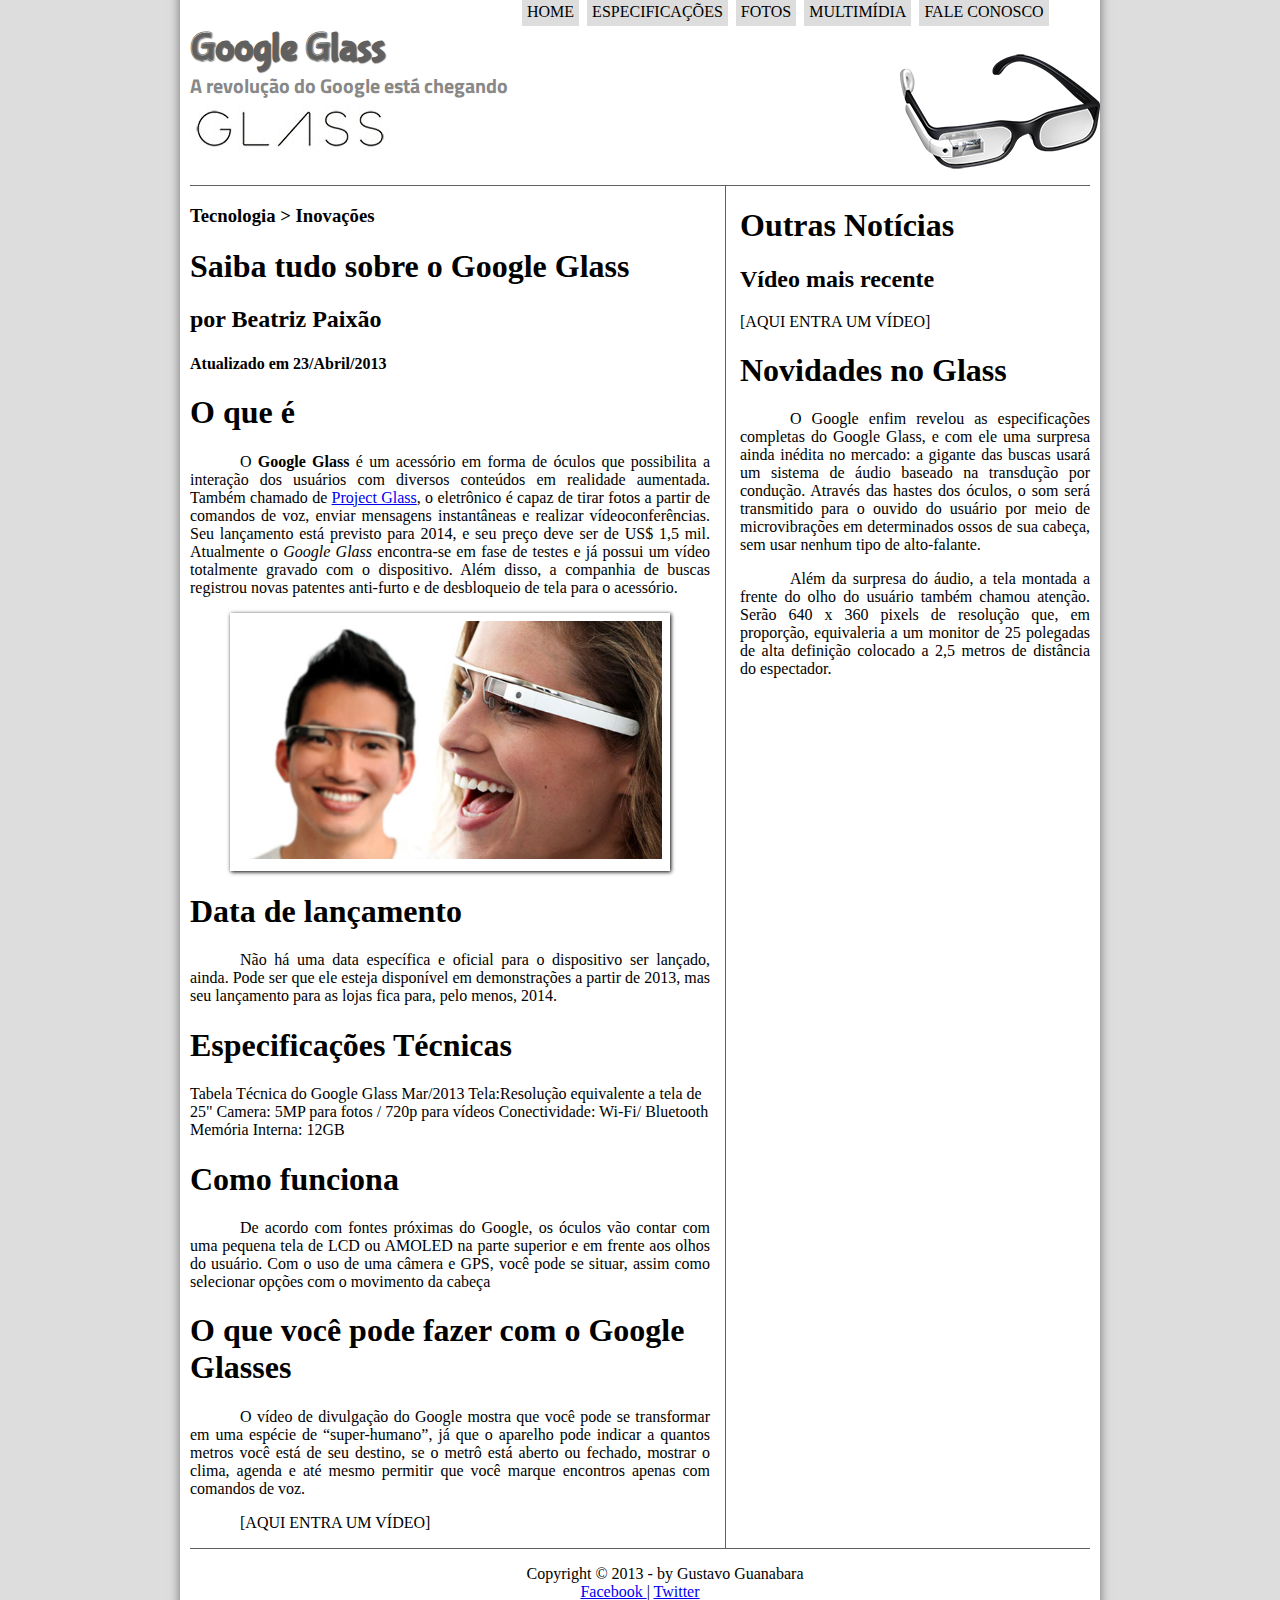
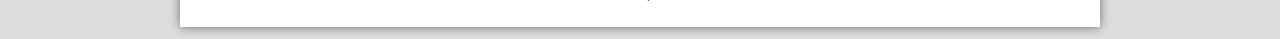
==== projeto-glass-html5/index.html @ 901eb3f2 "Aula-18" ====
<!DOCTYPE html>
<html lang="pt-br">

<head>
	<meta charset="UTF-8"/> 
	<title> Tudo sobre Google Glass </title>
	
	<link rel="stylesheet" href="_css/estilo.css"/> 
	
</head>

<body>
<div id="interface">

<header id="cabecalho">
	
	<hgroup>
	<h1> Google Glass </h1>
	<h2> A revolução do Google está chegando </h2>
	</hgroup>

	<img id="icone" src="_imagens\glass-oculos-preto-peq.png">

<nav id="menu">

	<h1> Menu Principal </h1>
	<ul type="circle">
		<li> <a href="index.html"> Home </a></li>
		<li> <a href="specs.html"> Especificações </a></li>
		<li> <a href="fotos.html"> Fotos </a></li>
		<li> <a href="multimidia.html"> Multimídia </a></li>
		<li> <a href="fale-conosco.html"> Fale conosco </a></li>
	</ul>
</nav>
</header>

<section id="corpo">
<hgroup>
<h3>Tecnologia > Inovações </h3>
<h1> Saiba tudo sobre o Google Glass</h1>
<h2> por Beatriz Paixão </h2>
<h4> Atualizado em 23/Abril/2013 </h4>
</hgroup>

<h1>O que é</h1>
<p>O <b> Google Glass </b> é um acessório em forma de óculos que possibilita a interação dos usuários com diversos conteúdos em realidade aumentada. Também chamado de <a href= "https://www.tecmundo.com.br/produto/132556-ele-voltou-google-glass-ganha-app-ia-focado-mercado-corporativo.htm" target="_blank">Project Glass</a>, o eletrônico é capaz de tirar fotos a partir de comandos de voz, enviar mensagens instantâneas e realizar vídeo<wbr/>con&shy;ferên&shy;cias. Seu lançamento está previsto para 2014, e seu preço deve ser de US$ 1,5 mil. Atualmente o <em>Google Glass</em> encontra-se em fase de testes e já possui um vídeo totalmente gravado com o dispositivo. Além disso, a companhia de buscas registrou novas patentes anti-furto e de desbloqueio de tela para o acessório. </p>


<figure class = "foto-legenda">
	<img src="_imagens\glass-quadro-homem-mulher.jpg"/>
	<figcaption> 
		<h3> Google Glass: <h3>
		<h4><p>Uma nova maneira de ver o mundo!</h4>
	</figcaption>	
</figure>


<h1> Data de lançamento </h1>
<p>Não há uma data específica e oficial para o dispositivo ser lançado, ainda. Pode ser que ele esteja disponível em demonstrações a partir de 2013, mas seu lançamento para as lojas fica para, pelo menos, 2014.</p>

<h1> Especificações Técnicas </h1>
Tabela Técnica do Google Glass Mar/2013

Tela:Resolução equivalente a tela de 25"
Camera: 5MP para fotos / 720p para vídeos
Conectividade: Wi-Fi/ Bluetooth
Memória Interna: 12GB

<h1> Como funciona </h1>
<p>De acordo com fontes próximas do Google, os óculos vão contar com uma pequena tela de LCD ou AMOLED na parte superior e em frente aos olhos do usuário. Com o uso de uma câmera e GPS, você pode se situar, assim como selecionar opções com o movimento da cabeça </p>

<h1>O que você pode fazer com o Google Glasses</h1>
<p>O vídeo de divulgação do Google mostra que você pode se transformar em uma espécie de “super-<wbr/>humano”, já que o aparelho pode indicar a quantos metros você está de seu destino, se o metrô está aberto ou fechado, mostrar o clima, agenda e até mesmo permitir que você marque encontros apenas com comandos de voz.<p>

[AQUI ENTRA UM VÍDEO]

</section>

<aside id="lateral">
<h1> Outras Notícias </h1>
<h2> Vídeo mais recente </h2>

[AQUI ENTRA UM VÍDEO]

<h1> Novidades no Glass </h1>
<p> O Google enfim revelou as especificações completas do Google Glass, e com ele uma surpresa ainda inédita no mercado: a gigante das buscas usará um sistema de áudio baseado na transdução por condução. Através das hastes dos óculos, o som será transmitido para o ouvido do usuário por meio de micro&shy;vibrações em determinados ossos de sua cabeça, sem usar nenhum tipo de alto-falante.<p>

<p> Além da surpresa do áudio, a tela montada a frente do olho do usuário também chamou atenção. Serão 640 x 360 pixels de resolução que, em proporção, equivaleria a um monitor de 25 polegadas de alta definição colocado a 2,5 metros de distância do espectador. </p>
</aside>

<footer id="rodape">
<p> Copyright &copy; 2013 - by Gustavo Guanabara <br/> 
<a href="http://fb.com/" target="_blank"> Facebook </a> | 
<a href="http://Twitter.com/" target="_blank"> Twitter </a></p>
</footer>
</div>
</body>
</html>
---- projeto-glass-html5/_css/estilo.css ----
@charset "UTF-8";
/*importação da fonte do google */
@import url('https://fonts.googleapis.com/css2?family=Titillium+Web&display=swap');
/*Define a fonte da pagina pelo arquivo, caso não tenha o propio css irá instalar e mostrar no browser*/
@font-face {
	/*Nome do objeto*/
	font-family: 'FonteLogo';
	/*Local do arquivo de fonte*/
	src: url("../_fonts/bubblegum-sans-regular.otf");
}

body {
		background-color: #dddddd;
		color: rgba(0,0,0,1);
}

div#interface {
	/*Tamanho do container criado pela <div>*/
	width: 900px;
	/*Cor do bloco*/
	background-color: white;
	/*Centralização/posicionamento do bloco, O auto é para que o navegador defina a interface*/
	margin: -20px auto 10px auto;
	
	/*Cria a sobra em volta do objeto*/
	box-shadow: 0px 0px 10px rgba(0,0,0,.5);
	
	/*Configura a area interna do bloco, ou objeto, up-right-down-left, porem pode ser definido apenas 1 vez para todos os lados*/
	padding: 10px; /*10px 10px 10px;*/
}
		
p {
		text-align: justify;
		text-indent: 50px;
}

/*Configurando a img do cabeçalho, identificada com o nome = icone*/
header#cabecalho img#icone {
	/*posição absoluta para a pag web*/
	position: absolute;
	left: 900px;
	top: 50px;
}

/*Cabecalho da pagina*/
header#cabecalho {
	/*Borda para fazer um divisão para separar as areas do menu*/
	border-bottom: 1px #606060 solid;
	/*Tamanho do linha*/
	height: 160px;
	/*Logomarca do site para que fique no plano de fundo, e apareca uma vez só*/
	background: url("../_imagens/glass-logo-peq.jpg") no-repeat 0px 80px;
	/*Posição do objeto no cabecalho*/
}

/*Formatação do objeto H1 (titulos) dentro do cabecalho*/
header#cabecalho h1 {
	/*Fonte*/
	font-family: 'FonteLogo', sans-serif;
	/*Tamanho*/
	font-size: 30pt;
	/*cor*/
	color: #606060;
	/*Sombreado*/
	text-shadow: 1px 1px 1px rgba(0,0,0,.6);
	/*Espaço interno é o padding*/
	padding: 0px;
	/*Define as margens, que o espaço externo de baixo*/
	margin-bottom: 0px;
}

/*Formatação do objeto H2 (titulos) dentro do cabecalho*/
header#cabecalho h2 {
	/*Fonte*/
	font-family: 'Titillium Web', sans-serif;
	/*Cor*/
	color: #888888;
	/*Tamanho*/
	font-size: 15pt;
	/*Espaço interno é o padding*/
	padding: 0px;
	/*Define as margens, que o espaço externo de cima*/
	margin-top: -1px;	
}


/* Formatação de imagens com legendas */
	
 figure.foto-legenda {
	 position: relative;
	 border: 8px solid white;
	 box-shadow: 1px 1px 4px black;
 }
 
 figure.foto-legenda img {
	 width: 100%;
	 height: 100%;
 }
 
 figure.foto-legenda figcaption {
	 opacity: 0;
	 position: absolute;
	 top: 0px;
	 background-color: rgba(0,0,0,.4);
	 color: white;
	 Width: 100%;
	 height: 100%;
	 padding: 10px;
	 box-sizing: border-box; 
	 transition: opacity 1s;
 }
 
figure.foto-legenda:hover figcaption {
	 opacity: 1;
 }
 
 /* Formatação do Menu */
 
 /*Para que o menu flutue e fique em cima */
 nav#menu {
	 /*definindo o menu como bloco para flutuar na tela*/
	 display: block;
 }
 
/* Foi dado um ID (onde coloca a # para identificar) para o menu da pagina index, o qual é descrio abaixo para configurar a formatação  */
 nav#menu ul {
	 /*Sumir os marcadores */
	 list-style: none;
	 /*Letras ficam em maiusculas */
	 text-transform: uppercase;
	 /*Define a posição do bloco-lista menu: a posição relativa tem limitação. Já a absoluta pode 
	  ser usada em qualquer parte do site*/
	  position: absolute; 
	  /* Dai define o topo e a esquerda para o menu. */
	  top: -20px;
	  left: 480px;
	  
	 
 }
 /* formatação do css. Para o nav menu : os itens da lista */
 nav#menu li{
	 /*Os blocos são exibidos na mesma linha e não embaixo do outro */
	 display: inline-block;
	 /*Cor do fundo das caixas das letras */
	 background-color: #dddddd;
	 /*Espaços dentro das caixas de cada letra */
	 padding: 5px;
	 /*Controla os espaços fora das letras */
	 margin: 2px;
	 /*Tempo para a mudança de cor ao colocar o mouse no menu*/
	 transition: background-color 1s;
	 
 }

 
 /*Efeito para quando mover o mouse no menu*/
 nav#menu li:hover {
	 /*Coloca sombra no menu*/
	 background-color: #606060;	 
 }
 
 
 /*Muda a formatação do link*/
 nav#menu a {
	 /*Define a cor do link para preo*/
	 color: #000000;
	 /*Remove o sublinhado das letras*/
	 text-decoration: none;
 }
 
 /*Define a formatação o colocar o mouse*/
 nav#menu a:hover{
	 /*Muda a cor da fonte para branco*/
	 color:#ffffff;
	 /*Coloca o sublinahdo ao passar o mouse*/
	 //text-decoration: underline;
 }
 
  
 nav#menu h1{
	 /*Não mostra o conteudo do H1 na pagina, apenas no codigo-fonte*/
	 display: none;
 }
 
 /*Determina a sessão que vai poder ter arqtigos, parte principal do site*/
 section#corpo {
	 /*Coloca em um bloco*/
	 display: block;
	 /*define tamanho*/
	 width: 520px;
	 /*Faz com que os blocos da sesão flutue do lado esquerdo da tela*/
	 float: left;
	 /*coloca a borda de divisão*/
	 border-right: 1px solid #606060 ;
	 /*evita que a borda fique colada no texto*/
	 padding-right: 15px;
 }
 
 /*determina um conteudo periferico, que estão relacionado ao principal*/
 aside#lateral {
	 /*Coloca em um bloco*/
	 display: block;
	 /*define tamanho*/
	 width: 350px;
	 /*Faz com que os blocos flutue do lado direto da tela*/
	 float: right;
 }
 
 /*Configura o rodape da pagina, para que o conteudo não fique vazando*/
 footer#rodape {
	 /*Faz com o que o conteudo seja mostrado fora dessa divisão*/
	 clear: both;
	/**borda do footer*/
	 border-top: 1px solid #606060;
 }

 /*para que  cony=teudo fique centralizado*/
footer#rodape p {
	/*Centraliza o texto*/
	text-align: center;
}
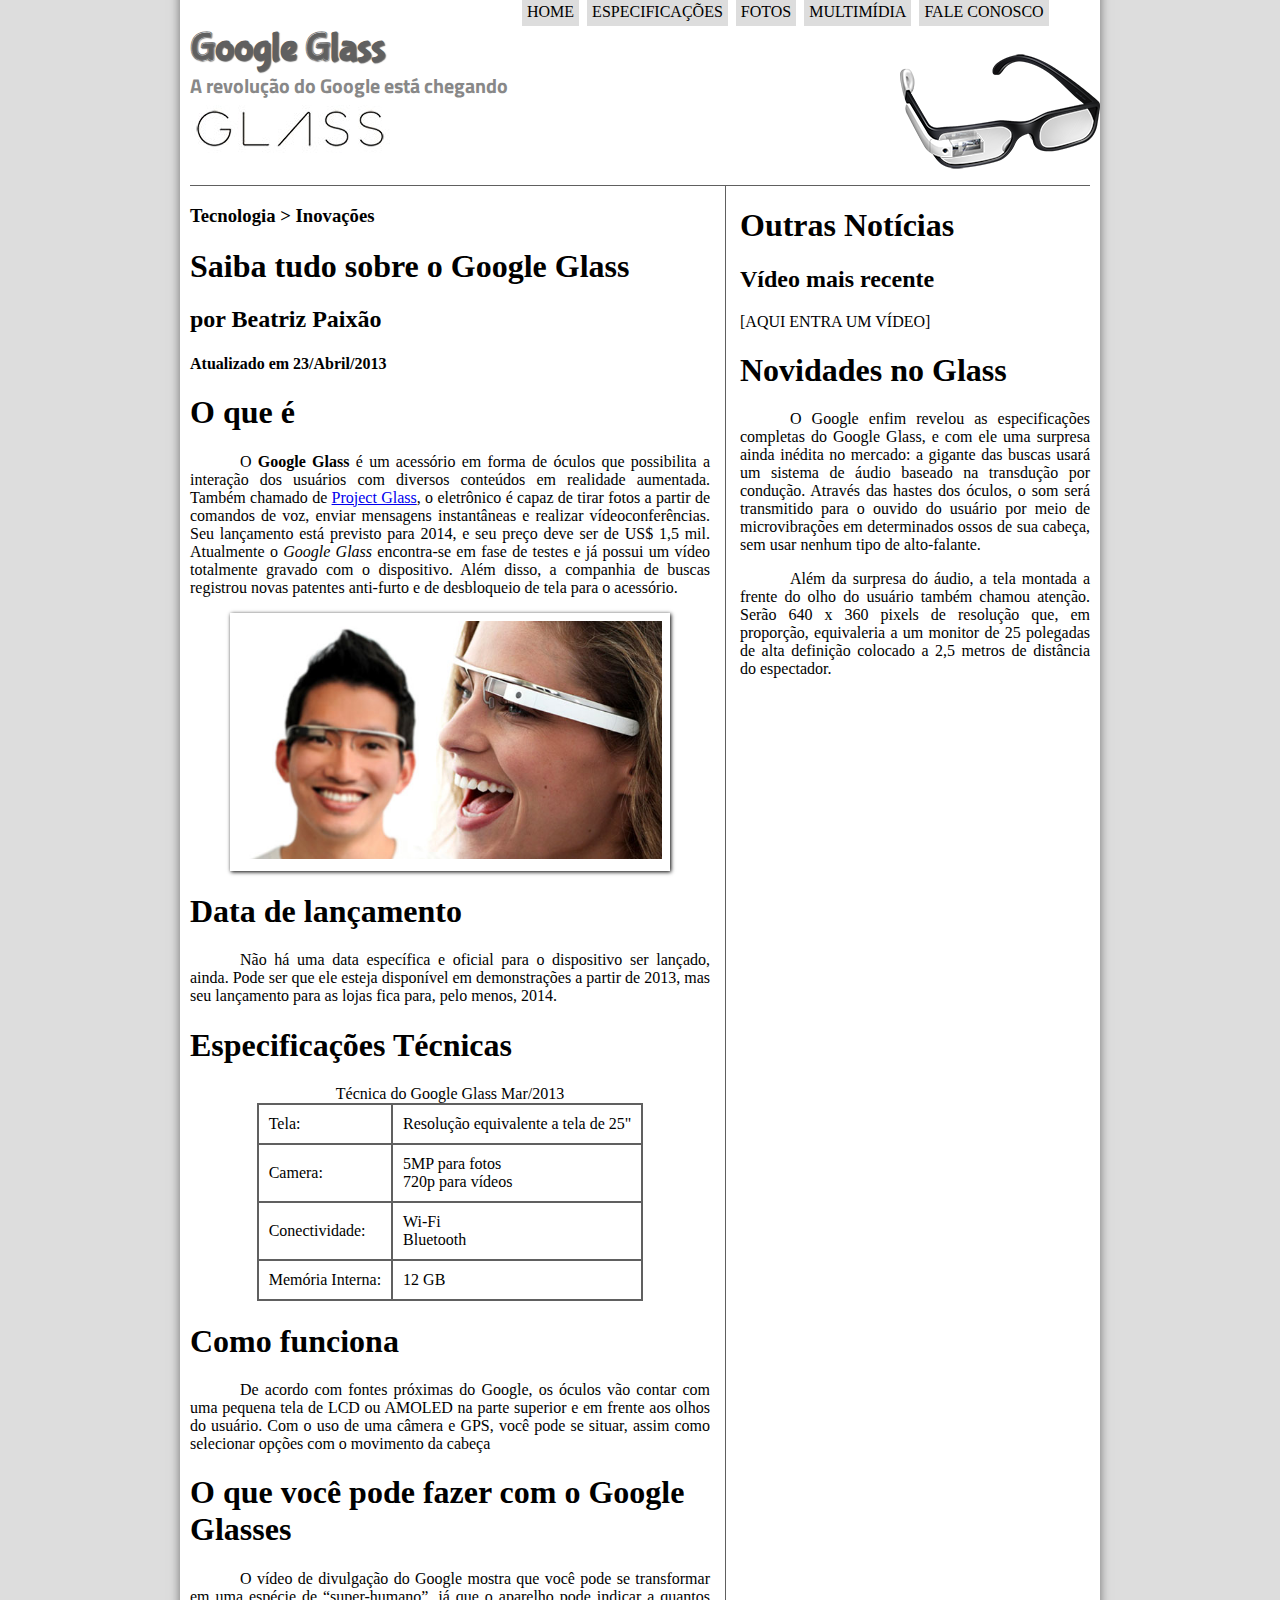
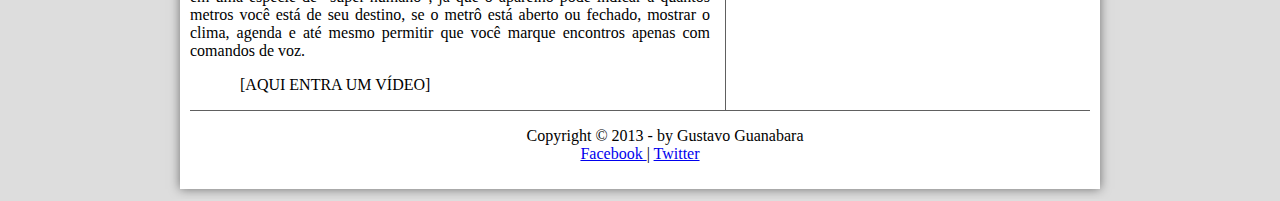
==== commit 9b0d761e: "Aula19" ====
--- a/projeto-glass-html5/index.html
+++ b/projeto-glass-html5/index.html
@@ -59,12 +59,19 @@
 <p>Não há uma data específica e oficial para o dispositivo ser lançado, ainda. Pode ser que ele esteja disponível em demonstrações a partir de 2013, mas seu lançamento para as lojas fica para, pelo menos, 2014.</p>
 
 <h1> Especificações Técnicas </h1>
-Tabela Técnica do Google Glass Mar/2013
+<table id = "tabelaspec">
 
-Tela:Resolução equivalente a tela de 25"
-Camera: 5MP para fotos / 720p para vídeos
-Conectividade: Wi-Fi/ Bluetooth
-Memória Interna: 12GB
+<caption> Técnica do Google Glass Mar/2013 </caption>
+
+<tr><td> Tela: </td><td> Resolução equivalente a tela de 25" </td></tr>
+
+<tr><td>Camera: </td><td> 5MP para fotos <br> 720p para vídeos</td></tr>
+
+<tr><td>Conectividade: </td><td> Wi-Fi <br> Bluetooth </td></tr>
+
+<tr><td> Memória Interna: </td><td> 12 GB </td></tr>
+
+</table>
 
 <h1> Como funciona </h1>
 <p>De acordo com fontes próximas do Google, os óculos vão contar com uma pequena tela de LCD ou AMOLED na parte superior e em frente aos olhos do usuário. Com o uso de uma câmera e GPS, você pode se situar, assim como selecionar opções com o movimento da cabeça </p>
--- a/projeto-glass-html5/_css/estilo.css
+++ b/projeto-glass-html5/_css/estilo.css
@@ -13,6 +13,23 @@
 		background-color: #dddddd;
 		color: rgba(0,0,0,1);
 }
+
+
+/* colocando borda na tabela */
+table#tabelaspec {
+	border: 1px solid #606060;
+	border-spacing: 0px;
+	margin-left: auto;
+	margin-right: auto;
+}
+
+/*Formatando cada linha da tabela*/
+table#tabelaspec td {
+	border: 1px solid #606060;
+	padding: 10px;
+
+}
+
 
 div#interface {
 	/*Tamanho do container criado pela <div>*/
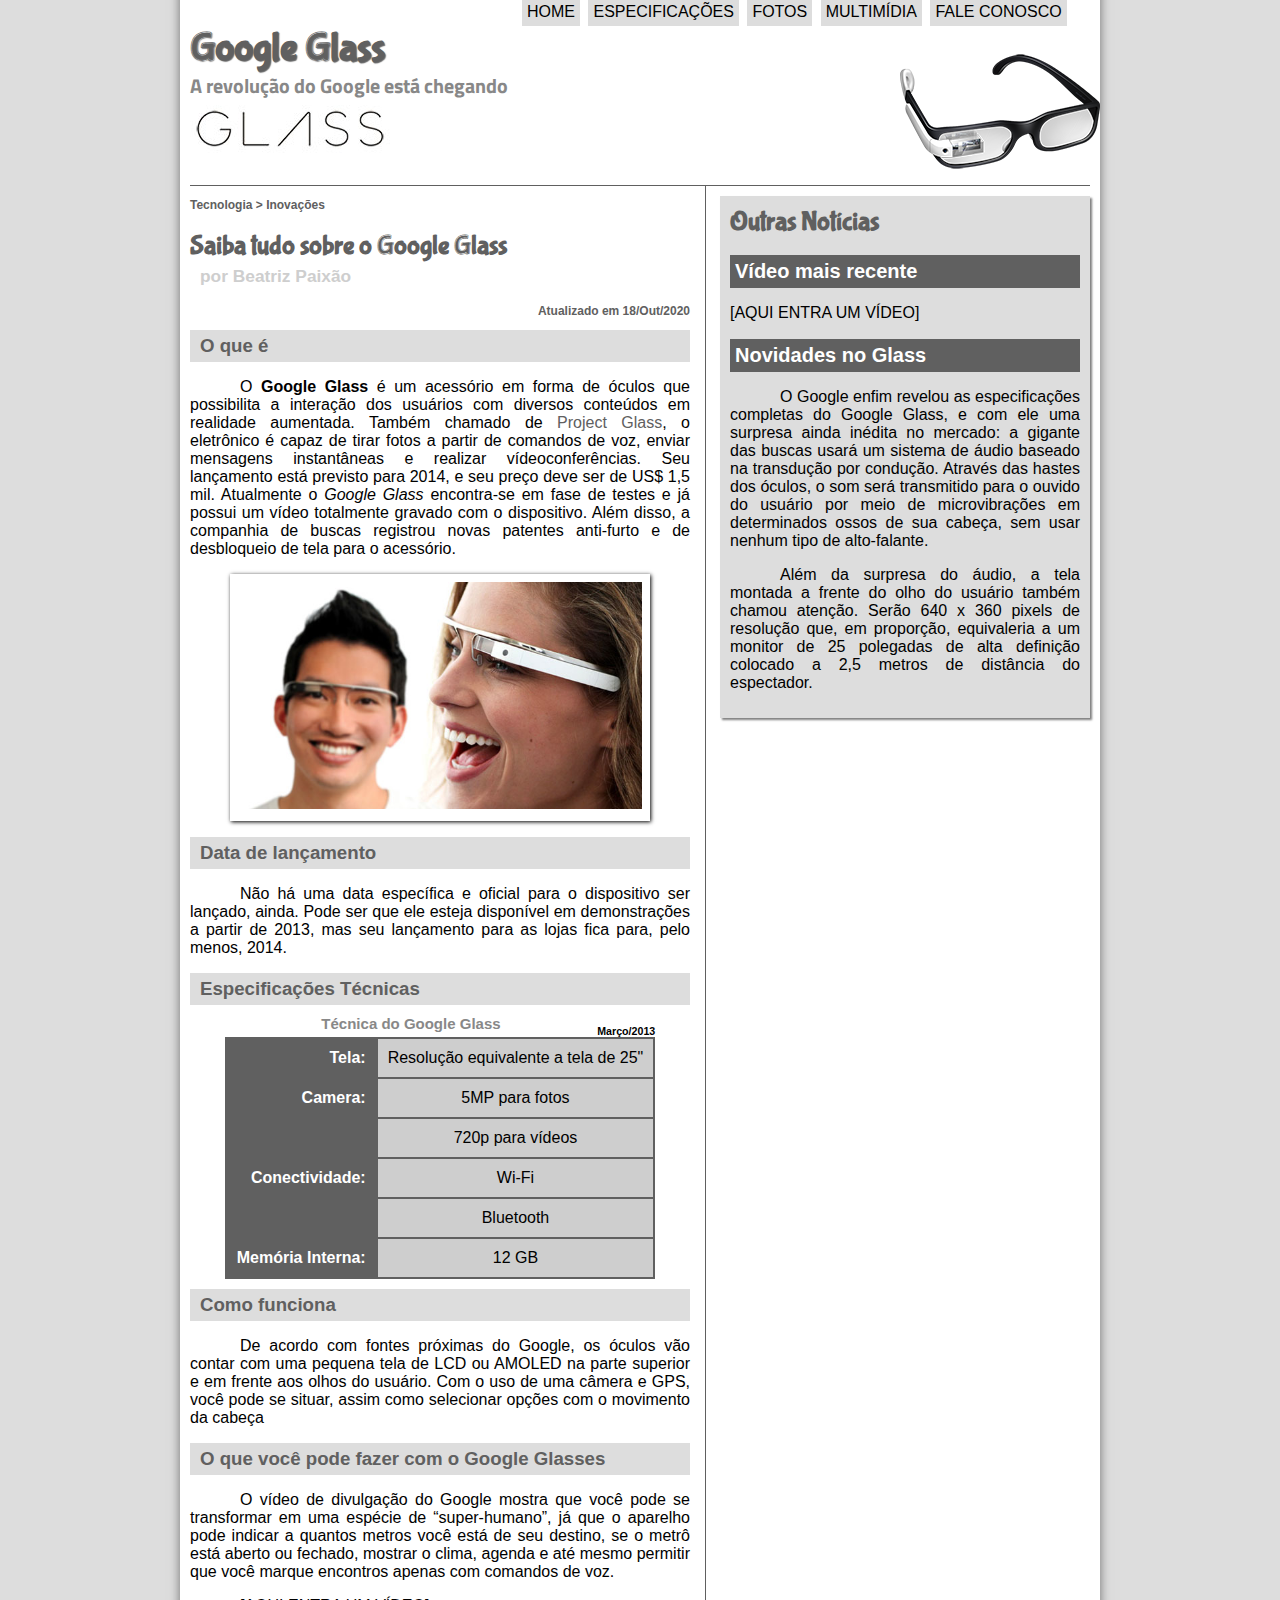
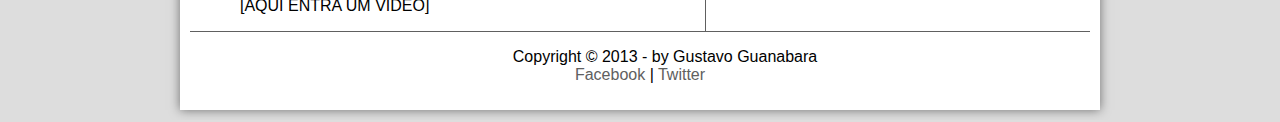
==== commit 31f62c0e: "Aula21" ====
--- a/projeto-glass-html5/index.html
+++ b/projeto-glass-html5/index.html
@@ -35,14 +35,19 @@
 </header>
 
 <section id="corpo">
+<article id="noticia-principal">
+	
+	<header id ="cabecalho-artigo">
 <hgroup>
 <h3>Tecnologia > Inovações </h3>
 <h1> Saiba tudo sobre o Google Glass</h1>
 <h2> por Beatriz Paixão </h2>
-<h4> Atualizado em 23/Abril/2013 </h4>
+<h3 class = "direita"> Atualizado em 18/Out/2020 </h3>
 </hgroup>
+	</header>
+	
 
-<h1>O que é</h1>
+<h2>O que é</h2>
 <p>O <b> Google Glass </b> é um acessório em forma de óculos que possibilita a interação dos usuários com diversos conteúdos em realidade aumentada. Também chamado de <a href= "https://www.tecmundo.com.br/produto/132556-ele-voltou-google-glass-ganha-app-ia-focado-mercado-corporativo.htm" target="_blank">Project Glass</a>, o eletrônico é capaz de tirar fotos a partir de comandos de voz, enviar mensagens instantâneas e realizar vídeo<wbr/>con&shy;ferên&shy;cias. Seu lançamento está previsto para 2014, e seu preço deve ser de US$ 1,5 mil. Atualmente o <em>Google Glass</em> encontra-se em fase de testes e já possui um vídeo totalmente gravado com o dispositivo. Além disso, a companhia de buscas registrou novas patentes anti-furto e de desbloqueio de tela para o acessório. </p>
 
 
@@ -55,32 +60,43 @@
 </figure>
 
 
-<h1> Data de lançamento </h1>
+<h2> Data de lançamento </h2>
 <p>Não há uma data específica e oficial para o dispositivo ser lançado, ainda. Pode ser que ele esteja disponível em demonstrações a partir de 2013, mas seu lançamento para as lojas fica para, pelo menos, 2014.</p>
 
-<h1> Especificações Técnicas </h1>
+<h2> Especificações Técnicas </h2>
 <table id = "tabelaspec">
 
-<caption> Técnica do Google Glass Mar/2013 </caption>
+<caption> Técnica do Google Glass <span> Março/2013 </span></caption>
 
-<tr><td> Tela: </td><td> Resolução equivalente a tela de 25" </td></tr>
+<tr><td class="ce"> Tela: </td>
+	<td class="cd"> Resolução equivalente a tela de 25" </td>
+</tr>
 
-<tr><td>Camera: </td><td> 5MP para fotos <br> 720p para vídeos</td></tr>
+<tr><td class="ce" rowspan="2">Camera: </td>
+	<td class="cd"> 5MP para fotos </td></tr>
+	<tr><td class="cd"> 720p para vídeos</td></tr>
+</tr>
 
-<tr><td>Conectividade: </td><td> Wi-Fi <br> Bluetooth </td></tr>
+<tr><td class="ce" rowspan="2">Conectividade:</td>
+	<td class="cd"> Wi-Fi </td></tr>
+	<tr><td class="cd"> Bluetooth</td></tr>
+</tr>
 
-<tr><td> Memória Interna: </td><td> 12 GB </td></tr>
+<tr><td class="ce"> Memória Interna: </td>
+	<td class="cd"> 12 GB </td>
+</tr>
 
 </table>
 
-<h1> Como funciona </h1>
+<h2> Como funciona </h2>
 <p>De acordo com fontes próximas do Google, os óculos vão contar com uma pequena tela de LCD ou AMOLED na parte superior e em frente aos olhos do usuário. Com o uso de uma câmera e GPS, você pode se situar, assim como selecionar opções com o movimento da cabeça </p>
 
-<h1>O que você pode fazer com o Google Glasses</h1>
+<h2>O que você pode fazer com o Google Glasses</h2>
 <p>O vídeo de divulgação do Google mostra que você pode se transformar em uma espécie de “super-<wbr/>humano”, já que o aparelho pode indicar a quantos metros você está de seu destino, se o metrô está aberto ou fechado, mostrar o clima, agenda e até mesmo permitir que você marque encontros apenas com comandos de voz.<p>
 
 [AQUI ENTRA UM VÍDEO]
 
+</article>
 </section>
 
 <aside id="lateral">
@@ -89,7 +105,7 @@
 
 [AQUI ENTRA UM VÍDEO]
 
-<h1> Novidades no Glass </h1>
+<h2> Novidades no Glass </h2>
 <p> O Google enfim revelou as especificações completas do Google Glass, e com ele uma surpresa ainda inédita no mercado: a gigante das buscas usará um sistema de áudio baseado na transdução por condução. Através das hastes dos óculos, o som será transmitido para o ouvido do usuário por meio de micro&shy;vibrações em determinados ossos de sua cabeça, sem usar nenhum tipo de alto-falante.<p>
 
 <p> Além da surpresa do áudio, a tela montada a frente do olho do usuário também chamou atenção. Serão 640 x 360 pixels de resolução que, em proporção, equivaleria a um monitor de 25 polegadas de alta definição colocado a 2,5 metros de distância do espectador. </p>
--- a/projeto-glass-html5/_css/estilo.css
+++ b/projeto-glass-html5/_css/estilo.css
@@ -10,6 +10,7 @@
 }
 
 body {
+		font-family: Arial, sans-serif;
 		background-color: #dddddd;
 		color: rgba(0,0,0,1);
 }
@@ -27,9 +28,40 @@
 table#tabelaspec td {
 	border: 1px solid #606060;
 	padding: 10px;
-
-}
-
+	text-align: center;
+	vertical-align: middle;
+}
+
+/*Formatação da celula da tabela*/
+table#tabelaspec td.ce {
+	/*cor da celula*/
+	color: #ffffff;
+	/*cor de fundo*/
+	background-color: #606060;
+	/*texto no top da celula*/
+	vertical-align: top;
+	/*texto em negrito*/
+	font-weight: bold ;
+	text-align: right;
+}
+
+table#tabelaspec td.cd {
+	background-color: #cecece;
+}
+
+table#tabelaspec caption {
+	color: #888888;
+	font-size: 15px;
+	font-weight: bolder;
+}
+
+table#tabelaspec caption span {
+	display: block;
+	float: right;
+	color: black;
+	font-size:  8pt;
+	margin-top: 10px;
+}
 
 div#interface {
 	/*Tamanho do container criado pela <div>*/
@@ -49,6 +81,17 @@
 p {
 		text-align: justify;
 		text-indent: 50px;
+}
+
+/*Edição do link*/
+a {
+	color: #606060;
+	/*Sem o sublinhado*/
+	text-decoration: none;
+}
+
+a:hover {
+	text-decoration: underline;
 }
 
 /*Configurando a img do cabeçalho, identificada com o nome = icone*/
@@ -204,7 +247,7 @@
 	 /*Coloca em um bloco*/
 	 display: block;
 	 /*define tamanho*/
-	 width: 520px;
+	 width: 500px;
 	 /*Faz com que os blocos da sesão flutue do lado esquerdo da tela*/
 	 float: left;
 	 /*coloca a borda de divisão*/
@@ -212,6 +255,41 @@
 	 /*evita que a borda fique colada no texto*/
 	 padding-right: 15px;
  }
+
+ article#noticia-principal h2{
+	 font-size: 14pt;
+	 color: #606060;
+	 background-color: #dddddd;
+	 padding: 5px 0px 5px 10px;
+	 margin: 10px 0px 10px 0px;
+
+ }
+
+ header#cabecalho-artigo h1{
+	font-family: 'FonteLogo', sans-serif;
+	font-size: 20pt;
+	color: #606060;
+	margin-bottom: 0px;
+ }
+
+ header#cabecalho-artigo h2{
+	 font-size: 13pt;
+	 color: #cecece;
+	 background-color: #ffffff;
+	 margin: 0px;
+
+}
+
+header#cabecalho-artigo h3{
+	 font-size: 12px;
+	 color: #606060;
+
+}
+/*tudo que for class="direita"*/
+.direita {
+	text-align: right;
+}
+
  
  /*determina um conteudo periferico, que estão relacionado ao principal*/
  aside#lateral {
@@ -221,7 +299,26 @@
 	 width: 350px;
 	 /*Faz com que os blocos flutue do lado direto da tela*/
 	 float: right;
- }
+	 background-color: #dddddd;
+	 padding: 10px;
+	 margin-top: 10px;;
+	 box-shadow: 2px 2px 2px rgba(0,0,0,.5);
+ }
+
+ /*Formatação do aside (texto ao lado)*/
+ aside#lateral h1{
+	font-family: 'FonteLogo', sans-serif;
+	font-size: 20pt;
+	color: #606060;
+	margin-top: 0px;
+ }
+
+ aside#lateral h2{
+	 background-color: #606060;
+	 font-size: 15pt;
+	 color: #ffffff;
+	 padding: 5px;
+}
  
  /*Configura o rodape da pagina, para que o conteudo não fique vazando*/
  footer#rodape {
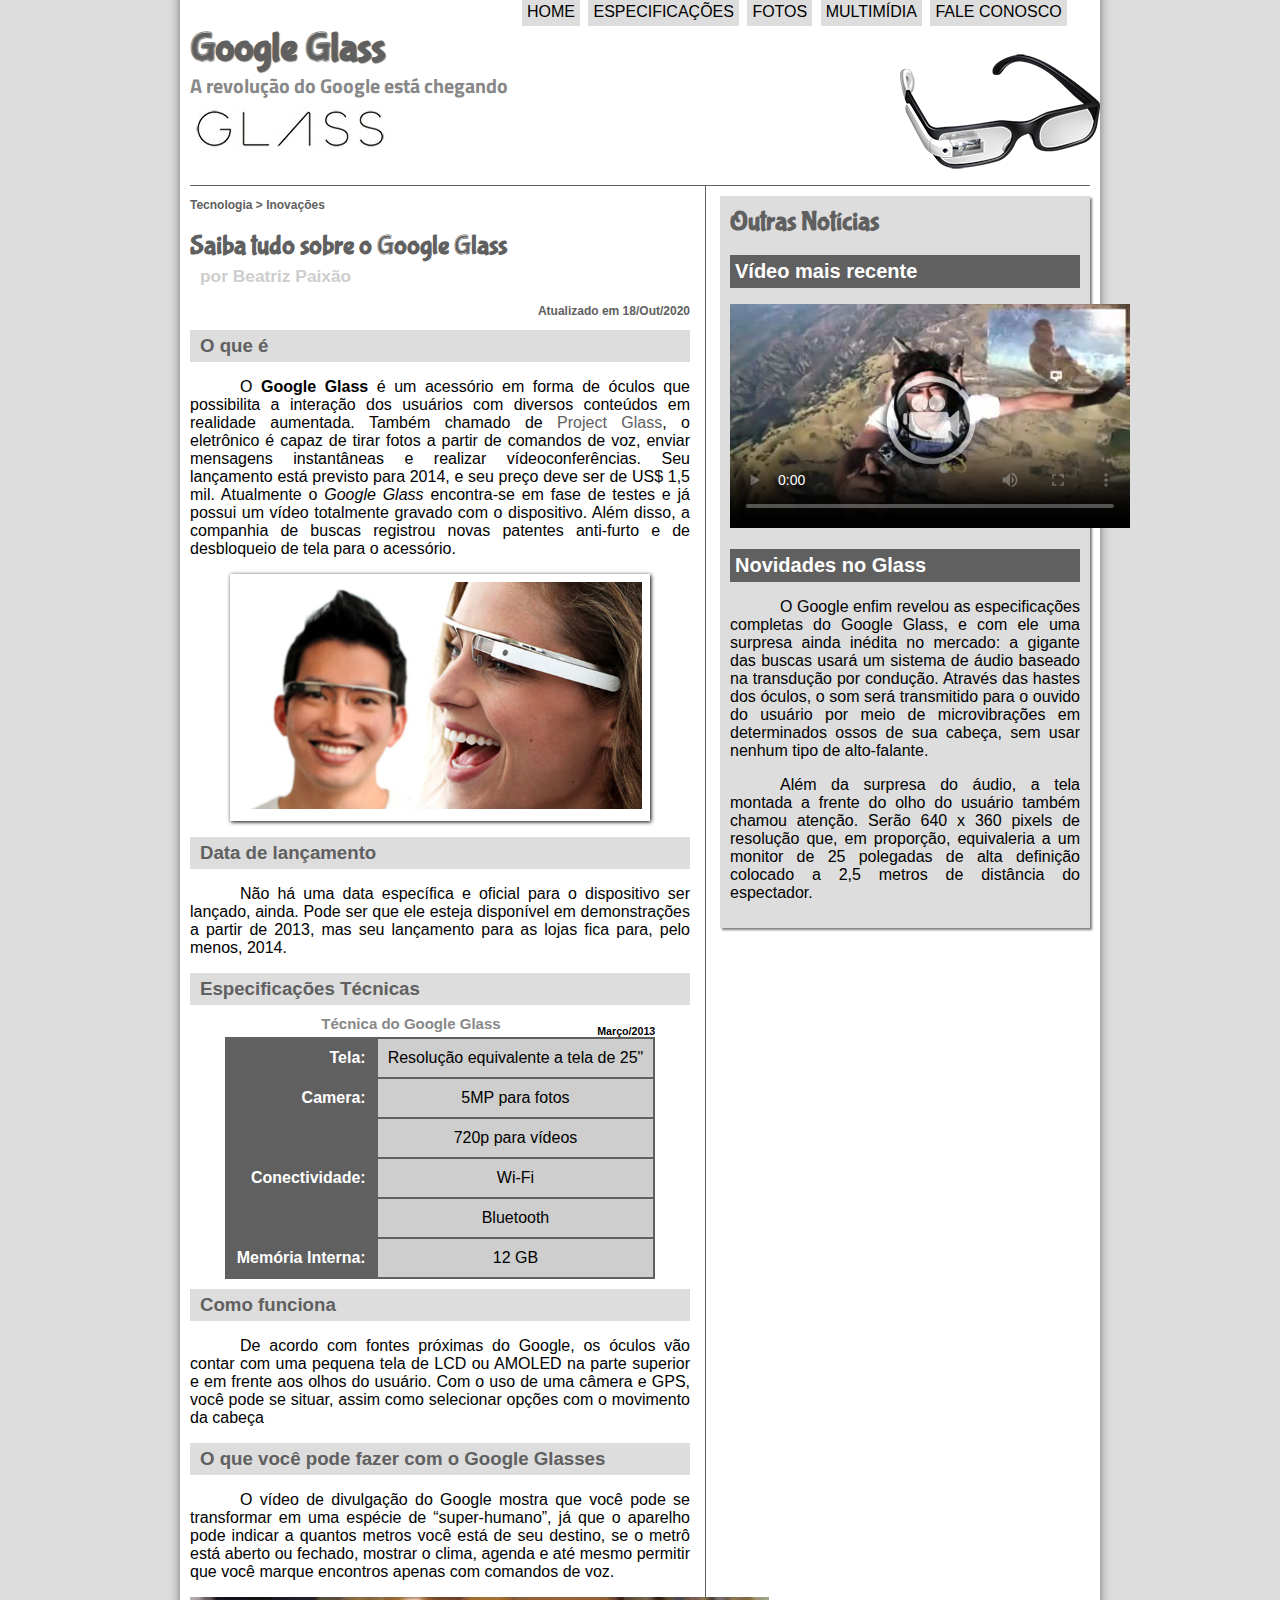
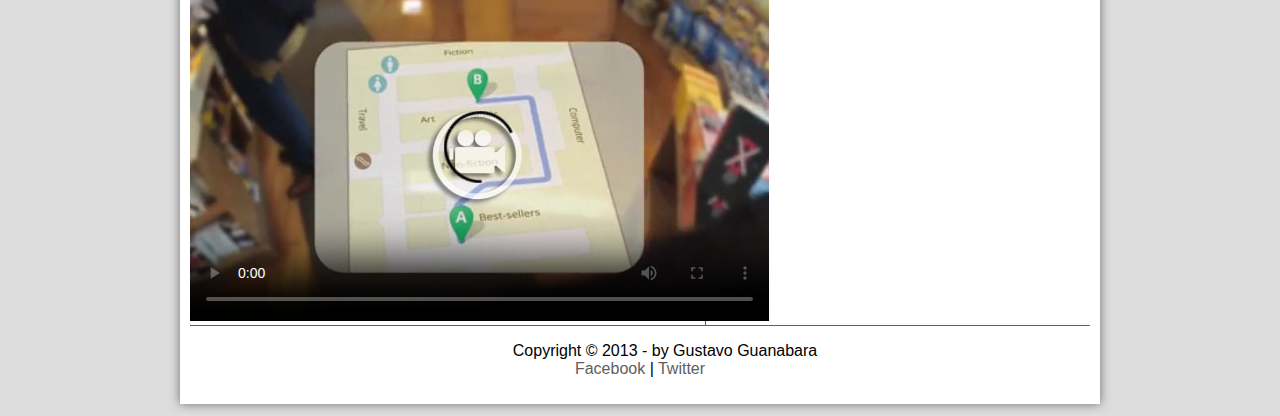
==== commit 7e331279: "finish-mutimidia" ====
--- a/projeto-glass-html5/index.html
+++ b/projeto-glass-html5/index.html
@@ -5,9 +5,10 @@
 	<meta charset="UTF-8"/> 
 	<title> Tudo sobre Google Glass </title>
 	
-	<link rel="stylesheet" href="_css/estilo.css"/> 
-	
+	<link rel="stylesheet" href="_css/estilo.css"/> 	
 </head>
+
+<script src="_javascript/funcoes.js"></script>
 
 <body>
 <div id="interface">
@@ -19,17 +20,21 @@
 	<h2> A revolução do Google está chegando </h2>
 	</hgroup>
 
-	<img id="icone" src="_imagens\glass-oculos-preto-peq.png">
+	<img id="icone" src="_imagens/glass-oculos-preto-peq.png">
 
 <nav id="menu">
 
 	<h1> Menu Principal </h1>
 	<ul type="circle">
-		<li> <a href="index.html"> Home </a></li>
-		<li> <a href="specs.html"> Especificações </a></li>
-		<li> <a href="fotos.html"> Fotos </a></li>
-		<li> <a href="multimidia.html"> Multimídia </a></li>
-		<li> <a href="fale-conosco.html"> Fale conosco </a></li>
+		<li onmouseover="mudaFoto('_imagens/home.png')" onmouseout="mudaFoto('_imagens/glass-oculos-preto-peq.png')"> <a href="index.html"> Home </a></li>
+
+		<li onmouseover="mudaFoto('_imagens/especificacoes.png')" onmouseout="mudaFoto('_imagens/glass-oculos-preto-peq.png')"> <a href="specs.html"> Especificações </a></li>
+
+		<li onmouseover="mudaFoto('_imagens/fotos.png')" onmouseout="mudaFoto('_imagens/glass-oculos-preto-peq.png')"> <a href="fotos.html"> Fotos </a></li>
+
+		<li onmouseover="mudaFoto('_imagens/multimidia.png')" onmouseout="mudaFoto('_imagens/glass-oculos-preto-peq.png')">  <a href="multimidia.html"> Multimídia </a></li>
+
+		<li onmouseover="mudaFoto('_imagens/contato.png')" onmouseout="mudaFoto('_imagens/glass-oculos-preto-peq.png')">  <a href="fale-conosco.html"> Fale conosco </a></li>
 	</ul>
 </nav>
 </header>
@@ -94,7 +99,13 @@
 <h2>O que você pode fazer com o Google Glasses</h2>
 <p>O vídeo de divulgação do Google mostra que você pode se transformar em uma espécie de “super-<wbr/>humano”, já que o aparelho pode indicar a quantos metros você está de seu destino, se o metrô está aberto ou fechado, mostrar o clima, agenda e até mesmo permitir que você marque encontros apenas com comandos de voz.<p>
 
-[AQUI ENTRA UM VÍDEO]
+	<div id="filme-01">
+		<video id="filme" controls="controls" poster="_imagens/video-mini01.jpg">
+			<source src="_media/one-day.mp4" type="video/mp4"/>
+			Não é possivel carregar o video
+			
+		</video>
+	</div>
 
 </article>
 </section>
@@ -103,7 +114,13 @@
 <h1> Outras Notícias </h1>
 <h2> Vídeo mais recente </h2>
 
-[AQUI ENTRA UM VÍDEO]
+<div id="filme-02">
+	<video id="filme" controls="controls" poster="_imagens/video-mini02.jpg">
+		<source src="_media/how-it-feels.mp4" type="video/mp4"/>
+		Não é possivel carregar o video
+		
+	</video>
+</div>
 
 <h2> Novidades no Glass </h2>
 <p> O Google enfim revelou as especificações completas do Google Glass, e com ele uma surpresa ainda inédita no mercado: a gigante das buscas usará um sistema de áudio baseado na transdução por condução. Através das hastes dos óculos, o som será transmitido para o ouvido do usuário por meio de micro&shy;vibrações em determinados ossos de sua cabeça, sem usar nenhum tipo de alto-falante.<p>
--- a/projeto-glass-html5/_css/estilo.css
+++ b/projeto-glass-html5/_css/estilo.css
@@ -233,7 +233,7 @@
 	 /*Muda a cor da fonte para branco*/
 	 color:#ffffff;
 	 /*Coloca o sublinahdo ao passar o mouse*/
-	 //text-decoration: underline;
+	 text-decoration: underline;
  }
  
   
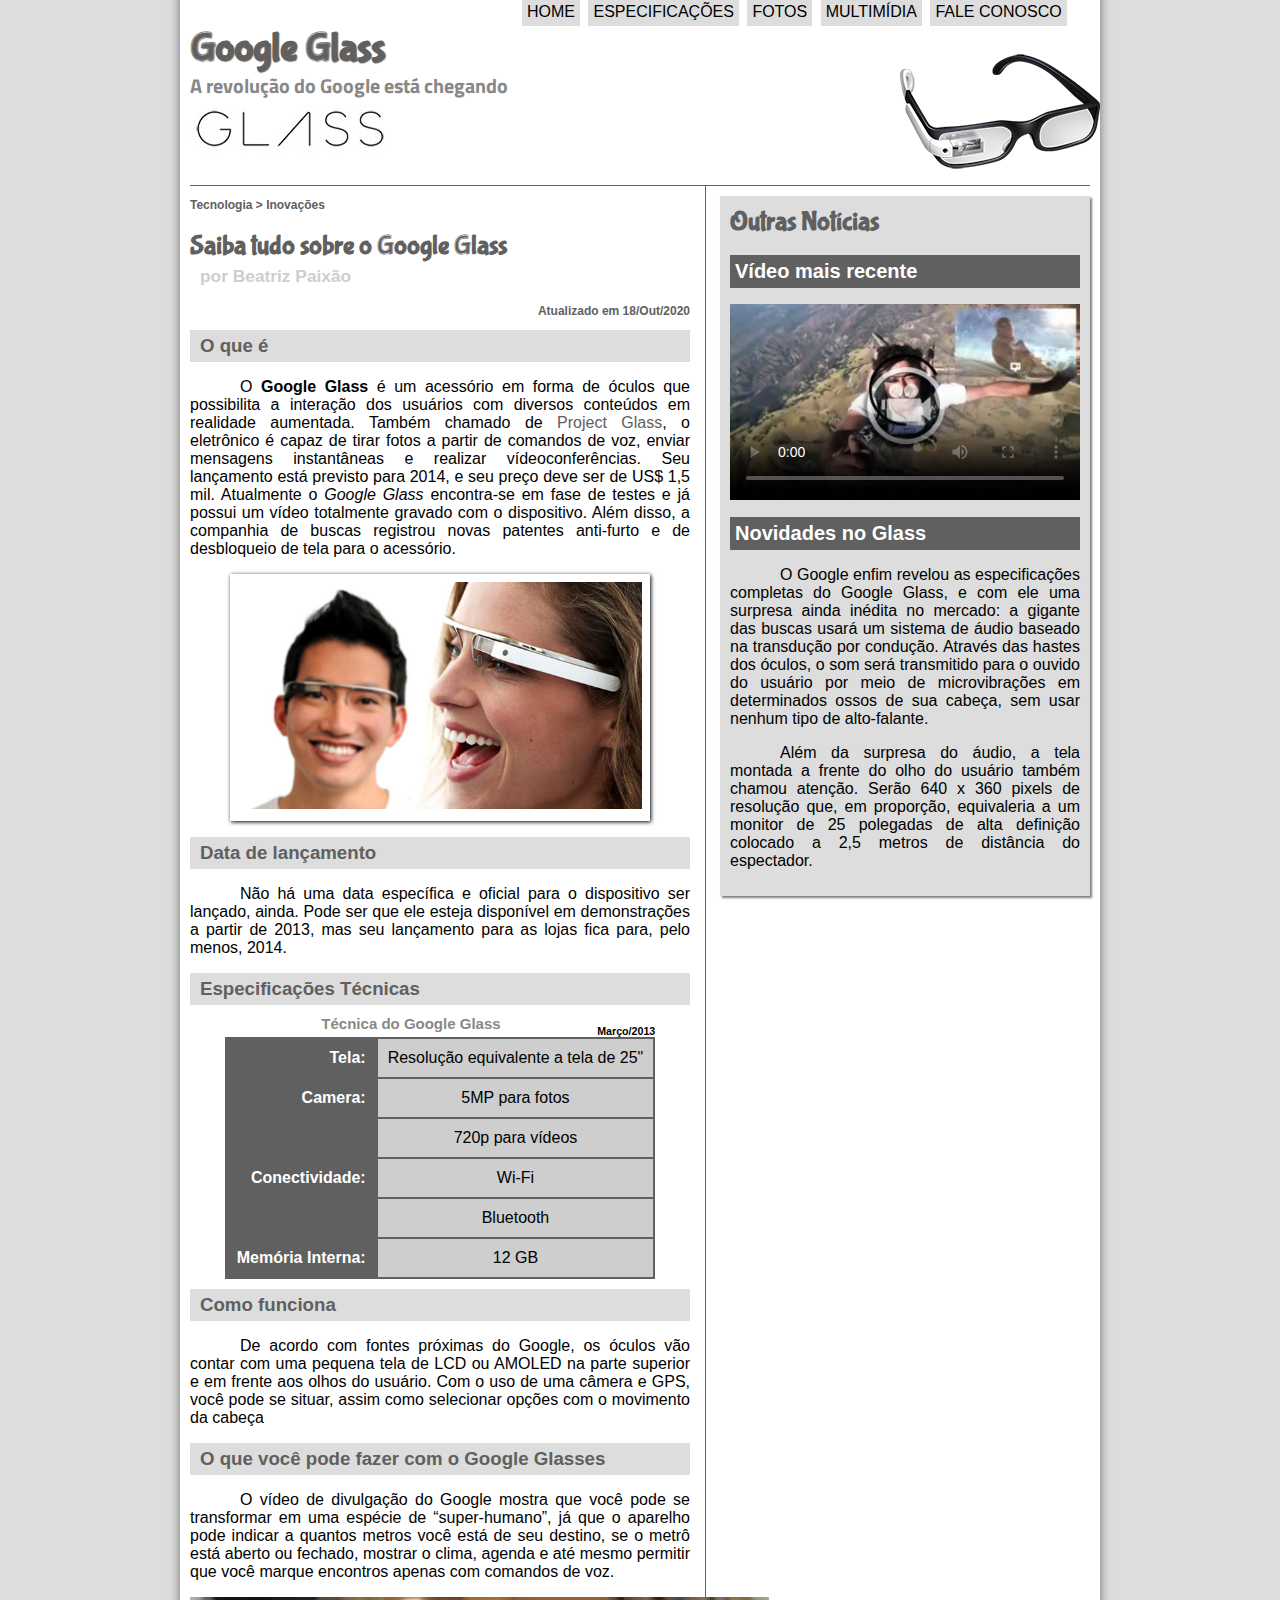
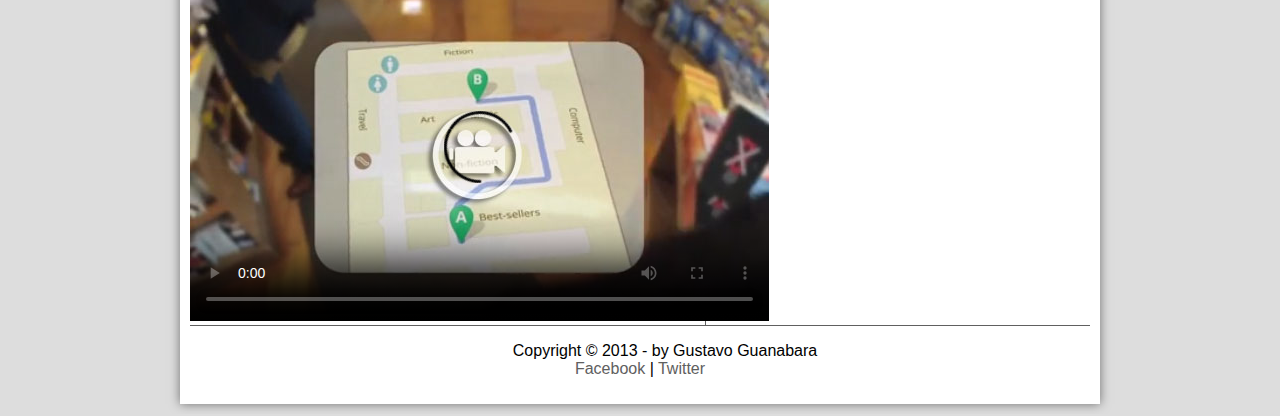
==== commit 4c319a3d: "update-videos" ====
--- a/projeto-glass-html5/index.html
+++ b/projeto-glass-html5/index.html
@@ -100,7 +100,7 @@
 <p>O vídeo de divulgação do Google mostra que você pode se transformar em uma espécie de “super-<wbr/>humano”, já que o aparelho pode indicar a quantos metros você está de seu destino, se o metrô está aberto ou fechado, mostrar o clima, agenda e até mesmo permitir que você marque encontros apenas com comandos de voz.<p>
 
 	<div id="filme-01">
-		<video id="filme" controls="controls" poster="_imagens/video-mini01.jpg">
+		<video id="filme1" controls="controls" poster="_imagens/video-mini01.jpg">
 			<source src="_media/one-day.mp4" type="video/mp4"/>
 			Não é possivel carregar o video
 			
@@ -115,7 +115,7 @@
 <h2> Vídeo mais recente </h2>
 
 <div id="filme-02">
-	<video id="filme" controls="controls" poster="_imagens/video-mini02.jpg">
+	<video id="filme2" controls="controls" poster="_imagens/video-mini02.jpg">
 		<source src="_media/how-it-feels.mp4" type="video/mp4"/>
 		Não é possivel carregar o video
 		
--- a/projeto-glass-html5/_css/estilo.css
+++ b/projeto-glass-html5/_css/estilo.css
@@ -334,7 +334,13 @@
 	text-align: center;
 }
  
- 
+video#filme2 {
+    display: block;
+    position: relative;
+    left: 0px;
+    top: 0px;
+	width: 350px;
+}
  
  
  
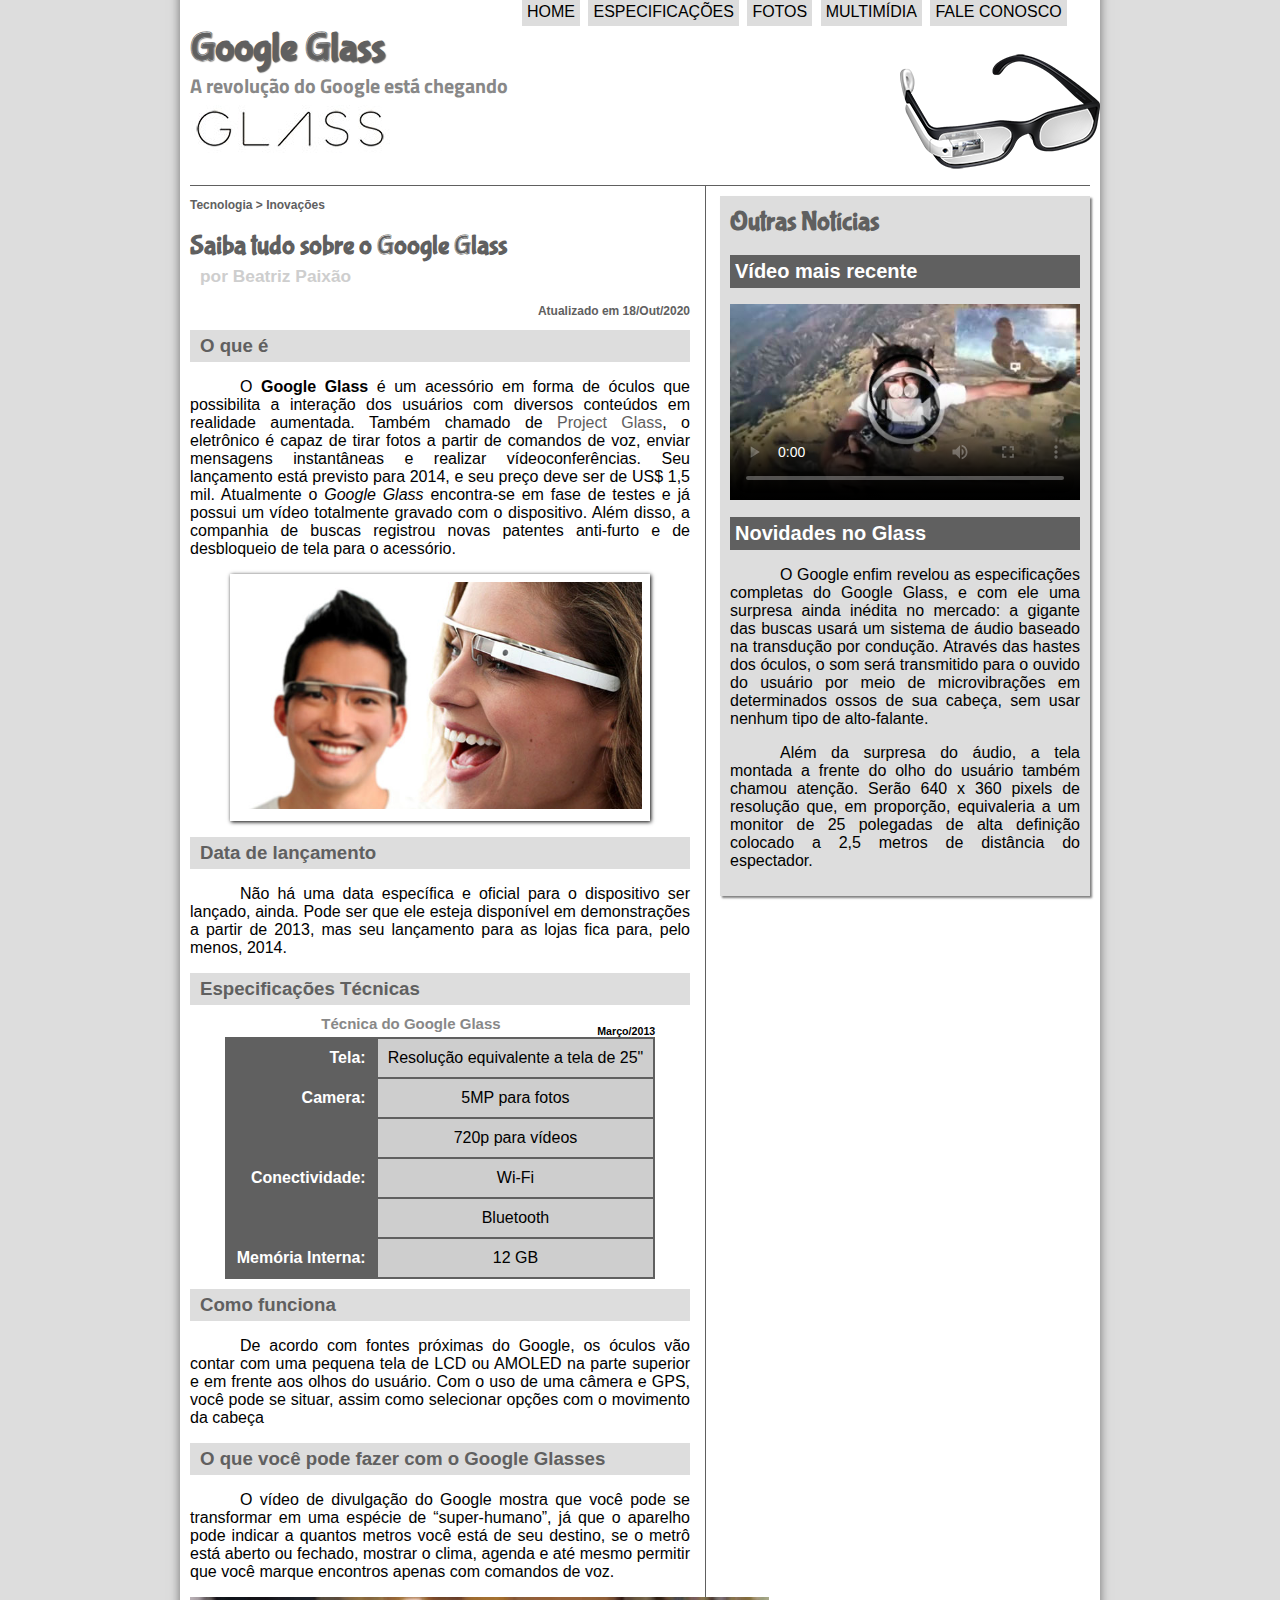
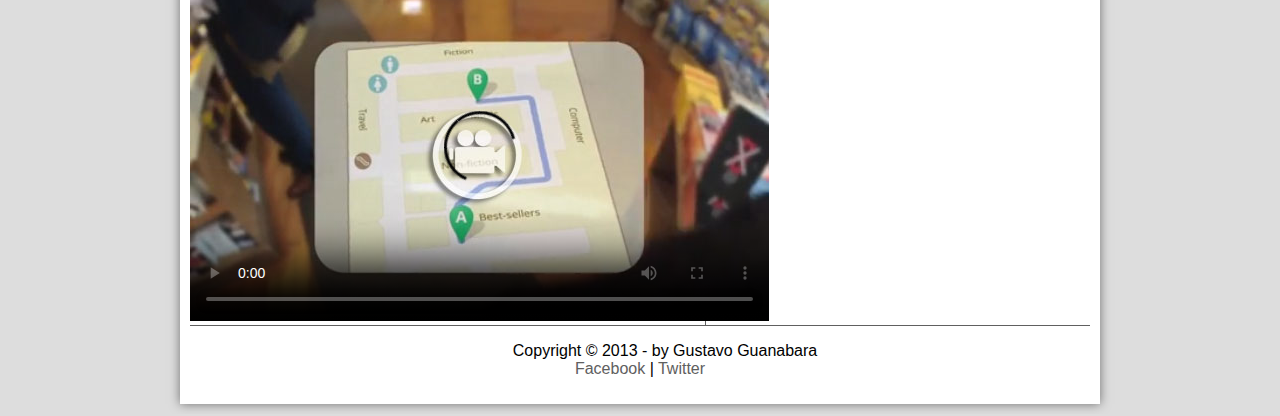
==== commit 3415e8e6: "finale" ====
--- a/projeto-glass-html5/index.html
+++ b/projeto-glass-html5/index.html
@@ -4,7 +4,6 @@
 <head>
 	<meta charset="UTF-8"/> 
 	<title> Tudo sobre Google Glass </title>
-	
 	<link rel="stylesheet" href="_css/estilo.css"/> 	
 </head>
 
@@ -12,7 +11,6 @@
 
 <body>
 <div id="interface">
-
 <header id="cabecalho">
 	
 	<hgroup>
